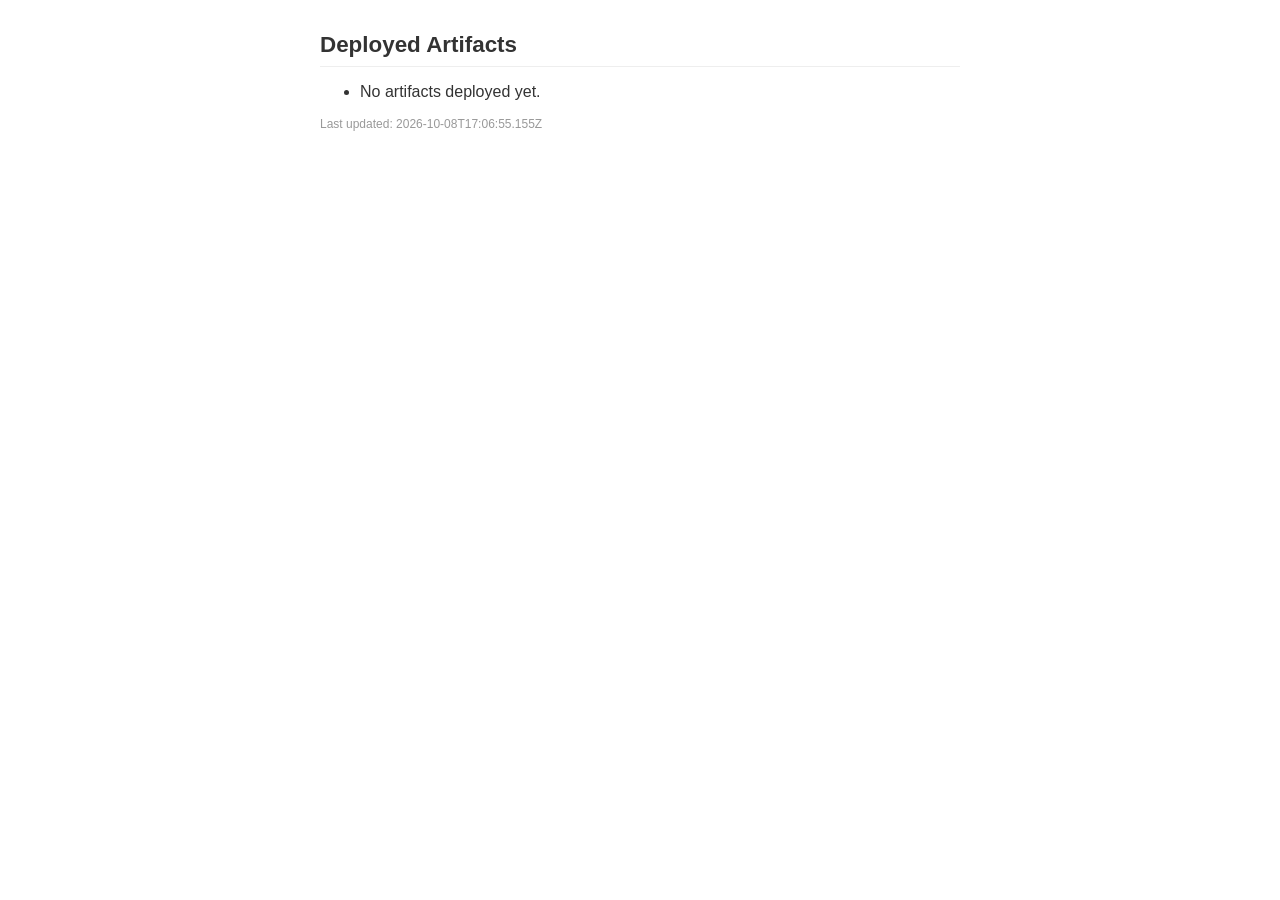
==== index.html @ 6ca5981e "Update index" ====
<!DOCTYPE html>
<html lang="en"><head><meta charset="utf-8"><meta name="viewport" content="width=device-width">
<title>Deployed Artifacts</title>
<style>body{font-family:-apple-system,BlinkMacSystemFont,"Segoe UI",Roboto,sans-serif;max-width:640px;margin:2rem auto;padding:0 1rem;color:#333}
a{color:#0366d6}li{margin:.4rem 0}h1{font-size:1.4rem;border-bottom:1px solid #eee;padding-bottom:.5rem}</style>
</head><body><h1>Deployed Artifacts</h1>
<ul><li>No artifacts deployed yet.</li></ul>
<p style="font-size:.75rem;color:#999">Last updated: 2026-10-08T17:06:55.155Z</p>
</body></html>
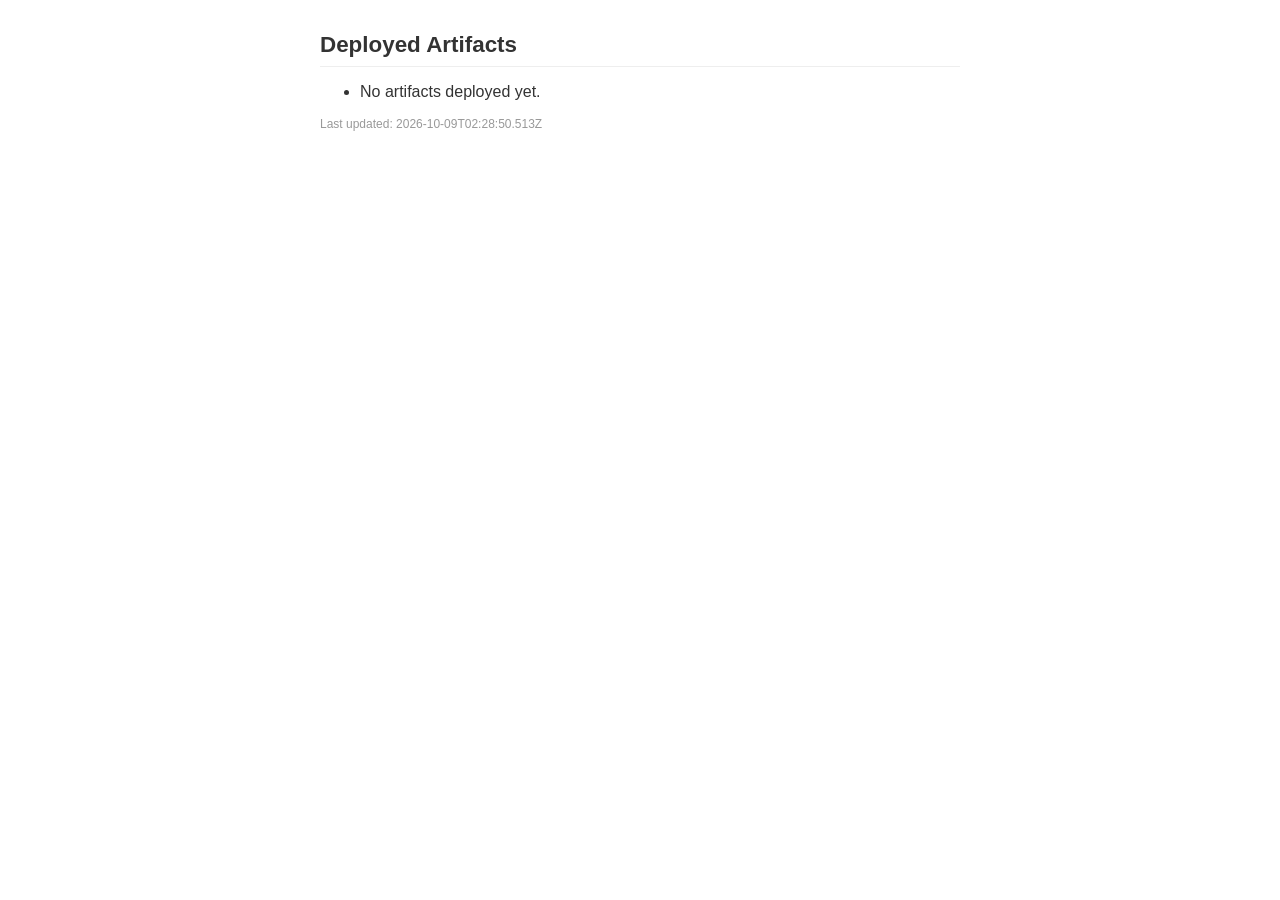
==== commit 1a757205: "Update index" ====
--- a/index.html
+++ b/index.html
@@ -5,5 +5,5 @@
 a{color:#0366d6}li{margin:.4rem 0}h1{font-size:1.4rem;border-bottom:1px solid #eee;padding-bottom:.5rem}</style>
 </head><body><h1>Deployed Artifacts</h1>
 <ul><li>No artifacts deployed yet.</li></ul>
-<p style="font-size:.75rem;color:#999">Last updated: 2026-10-08T17:06:55.155Z</p>
+<p style="font-size:.75rem;color:#999">Last updated: 2026-10-09T02:28:50.513Z</p>
 </body></html>
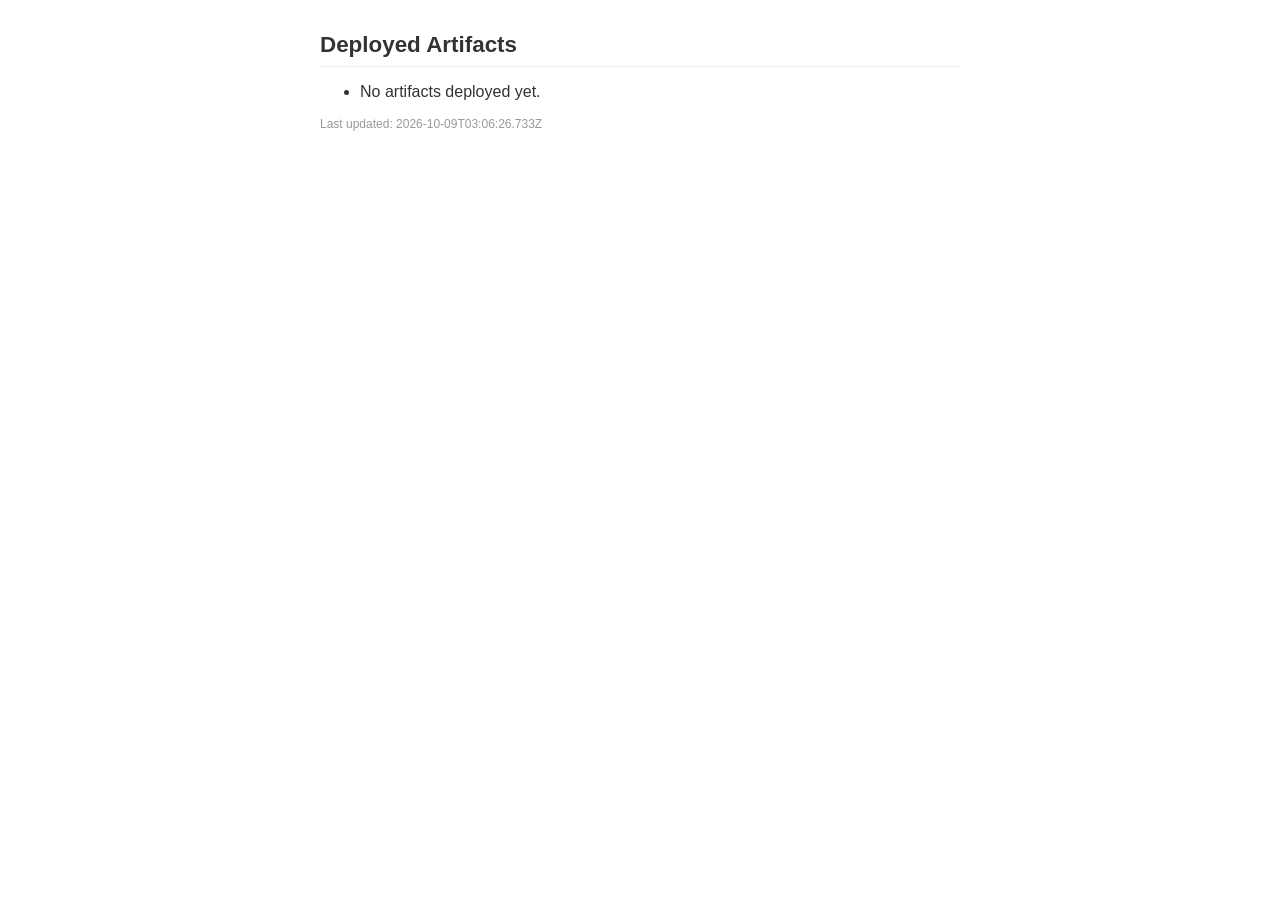
==== commit a786ab7e: "Update index" ====
--- a/index.html
+++ b/index.html
@@ -5,5 +5,5 @@
 a{color:#0366d6}li{margin:.4rem 0}h1{font-size:1.4rem;border-bottom:1px solid #eee;padding-bottom:.5rem}</style>
 </head><body><h1>Deployed Artifacts</h1>
 <ul><li>No artifacts deployed yet.</li></ul>
-<p style="font-size:.75rem;color:#999">Last updated: 2026-10-09T02:28:50.513Z</p>
+<p style="font-size:.75rem;color:#999">Last updated: 2026-10-09T03:06:26.733Z</p>
 </body></html>
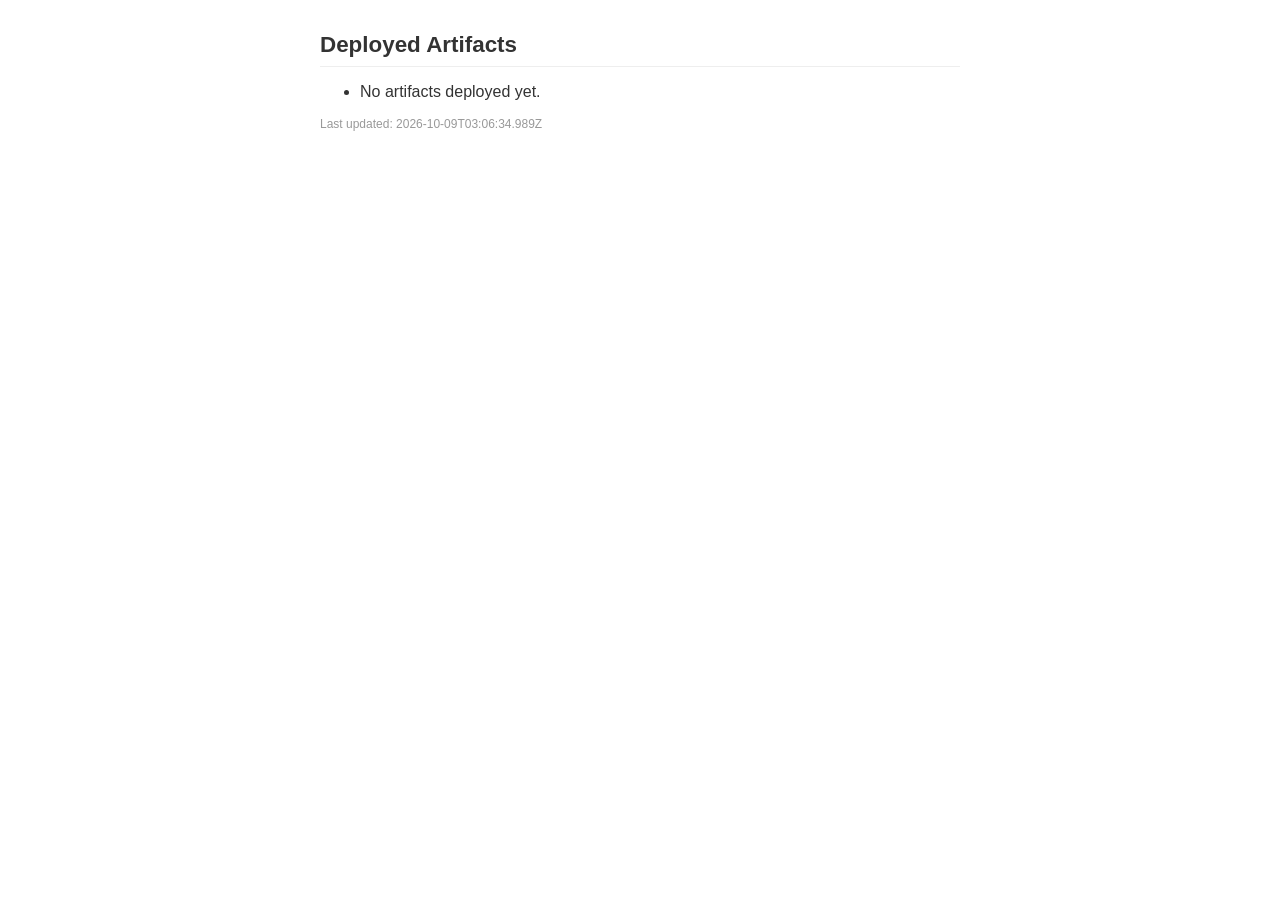
==== commit 077eab20: "Update index" ====
--- a/index.html
+++ b/index.html
@@ -5,5 +5,5 @@
 a{color:#0366d6}li{margin:.4rem 0}h1{font-size:1.4rem;border-bottom:1px solid #eee;padding-bottom:.5rem}</style>
 </head><body><h1>Deployed Artifacts</h1>
 <ul><li>No artifacts deployed yet.</li></ul>
-<p style="font-size:.75rem;color:#999">Last updated: 2026-10-09T03:06:26.733Z</p>
+<p style="font-size:.75rem;color:#999">Last updated: 2026-10-09T03:06:34.989Z</p>
 </body></html>
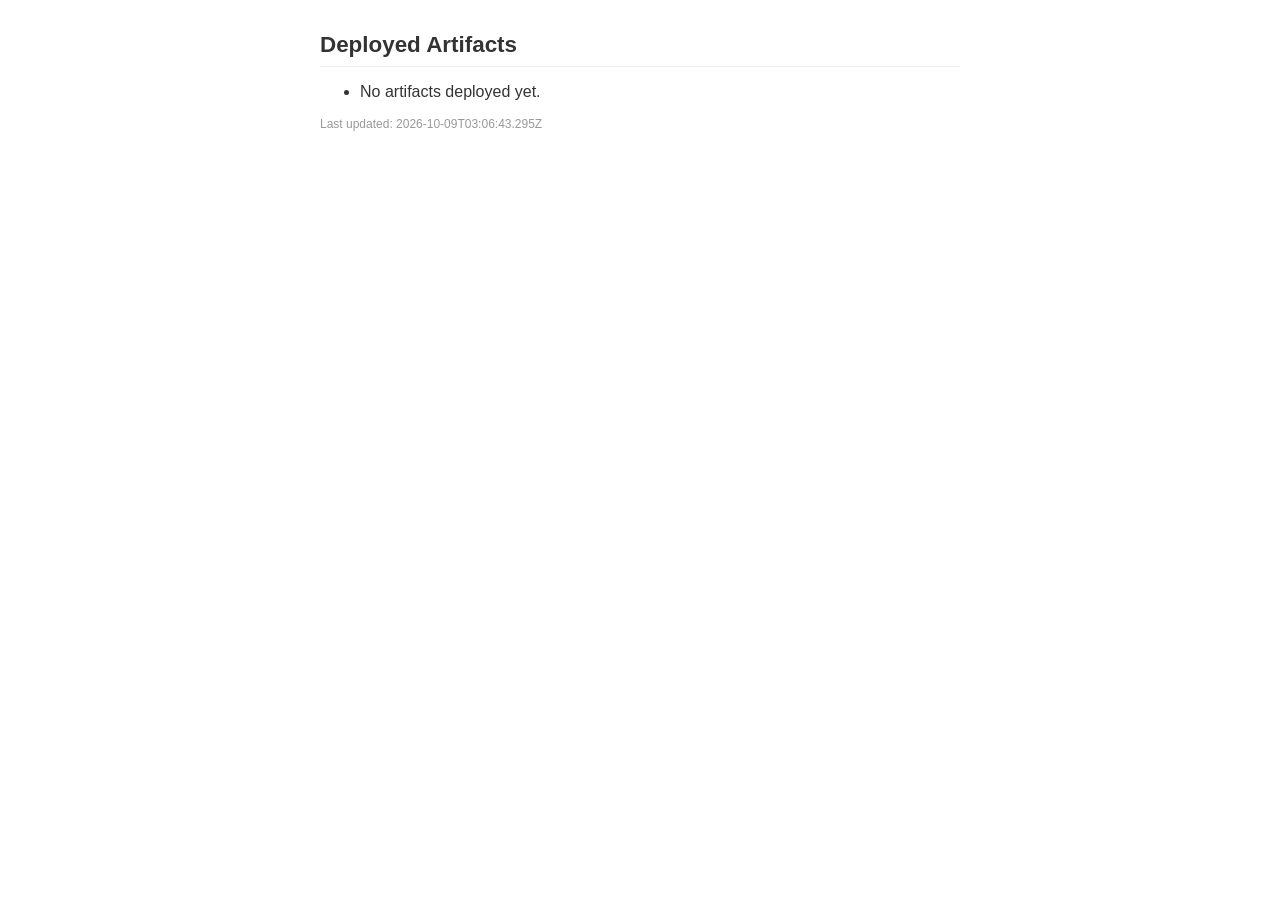
==== commit c70b19d6: "Update index" ====
--- a/index.html
+++ b/index.html
@@ -5,5 +5,5 @@
 a{color:#0366d6}li{margin:.4rem 0}h1{font-size:1.4rem;border-bottom:1px solid #eee;padding-bottom:.5rem}</style>
 </head><body><h1>Deployed Artifacts</h1>
 <ul><li>No artifacts deployed yet.</li></ul>
-<p style="font-size:.75rem;color:#999">Last updated: 2026-10-09T03:06:34.989Z</p>
+<p style="font-size:.75rem;color:#999">Last updated: 2026-10-09T03:06:43.295Z</p>
 </body></html>
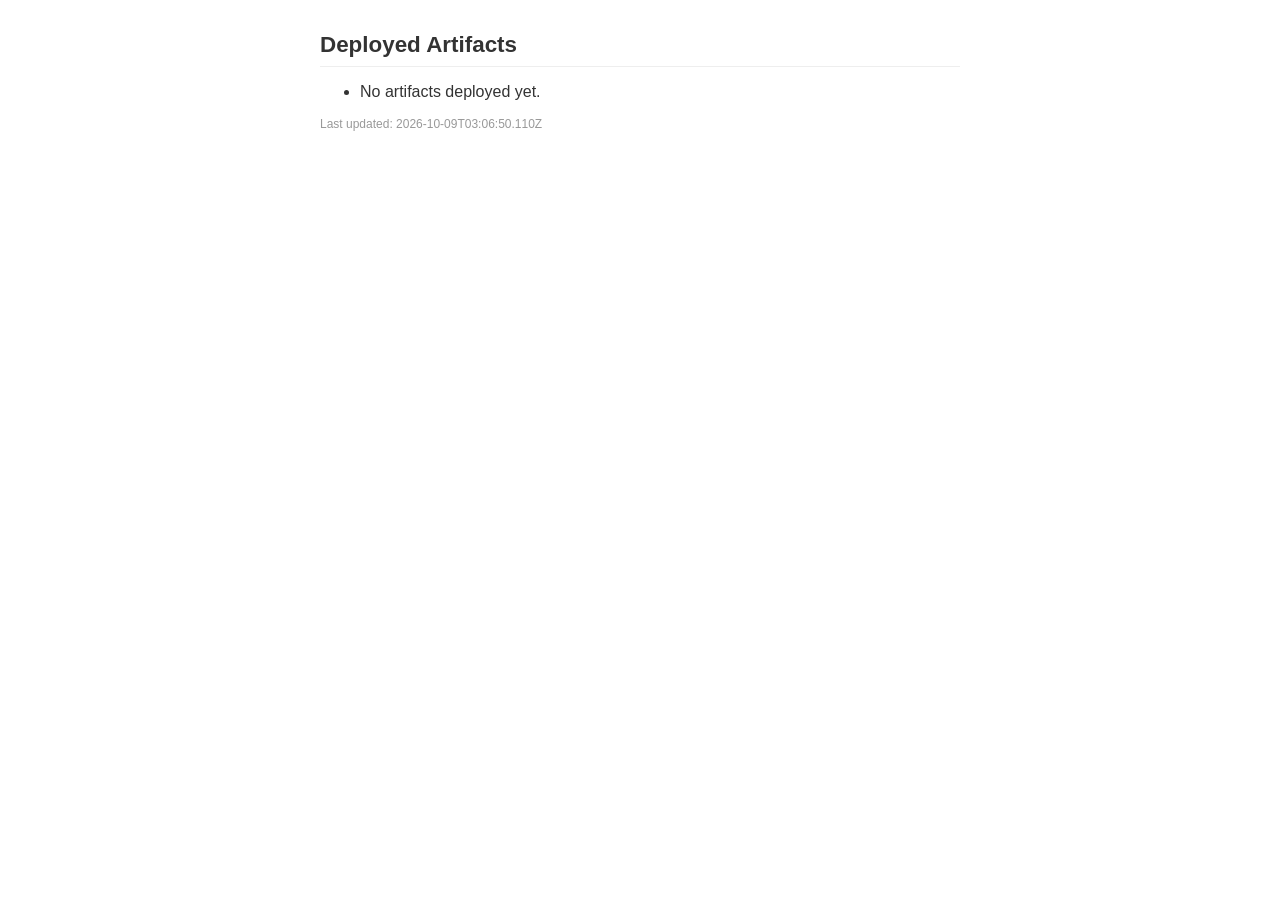
==== commit 1936d972: "Update index" ====
--- a/index.html
+++ b/index.html
@@ -5,5 +5,5 @@
 a{color:#0366d6}li{margin:.4rem 0}h1{font-size:1.4rem;border-bottom:1px solid #eee;padding-bottom:.5rem}</style>
 </head><body><h1>Deployed Artifacts</h1>
 <ul><li>No artifacts deployed yet.</li></ul>
-<p style="font-size:.75rem;color:#999">Last updated: 2026-10-09T03:06:43.295Z</p>
+<p style="font-size:.75rem;color:#999">Last updated: 2026-10-09T03:06:50.110Z</p>
 </body></html>
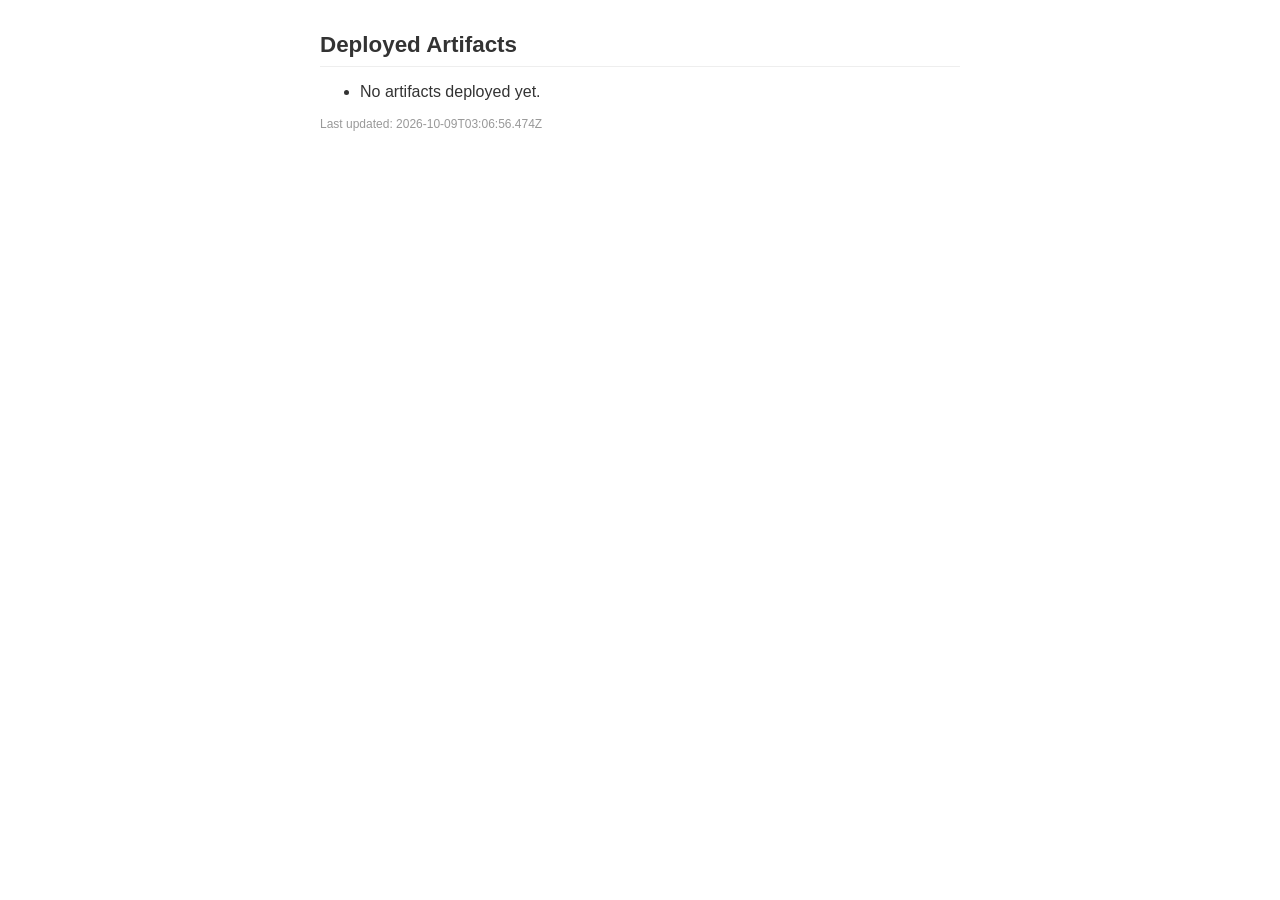
==== commit 7a0ddd6e: "Update index" ====
--- a/index.html
+++ b/index.html
@@ -5,5 +5,5 @@
 a{color:#0366d6}li{margin:.4rem 0}h1{font-size:1.4rem;border-bottom:1px solid #eee;padding-bottom:.5rem}</style>
 </head><body><h1>Deployed Artifacts</h1>
 <ul><li>No artifacts deployed yet.</li></ul>
-<p style="font-size:.75rem;color:#999">Last updated: 2026-10-09T03:06:50.110Z</p>
+<p style="font-size:.75rem;color:#999">Last updated: 2026-10-09T03:06:56.474Z</p>
 </body></html>
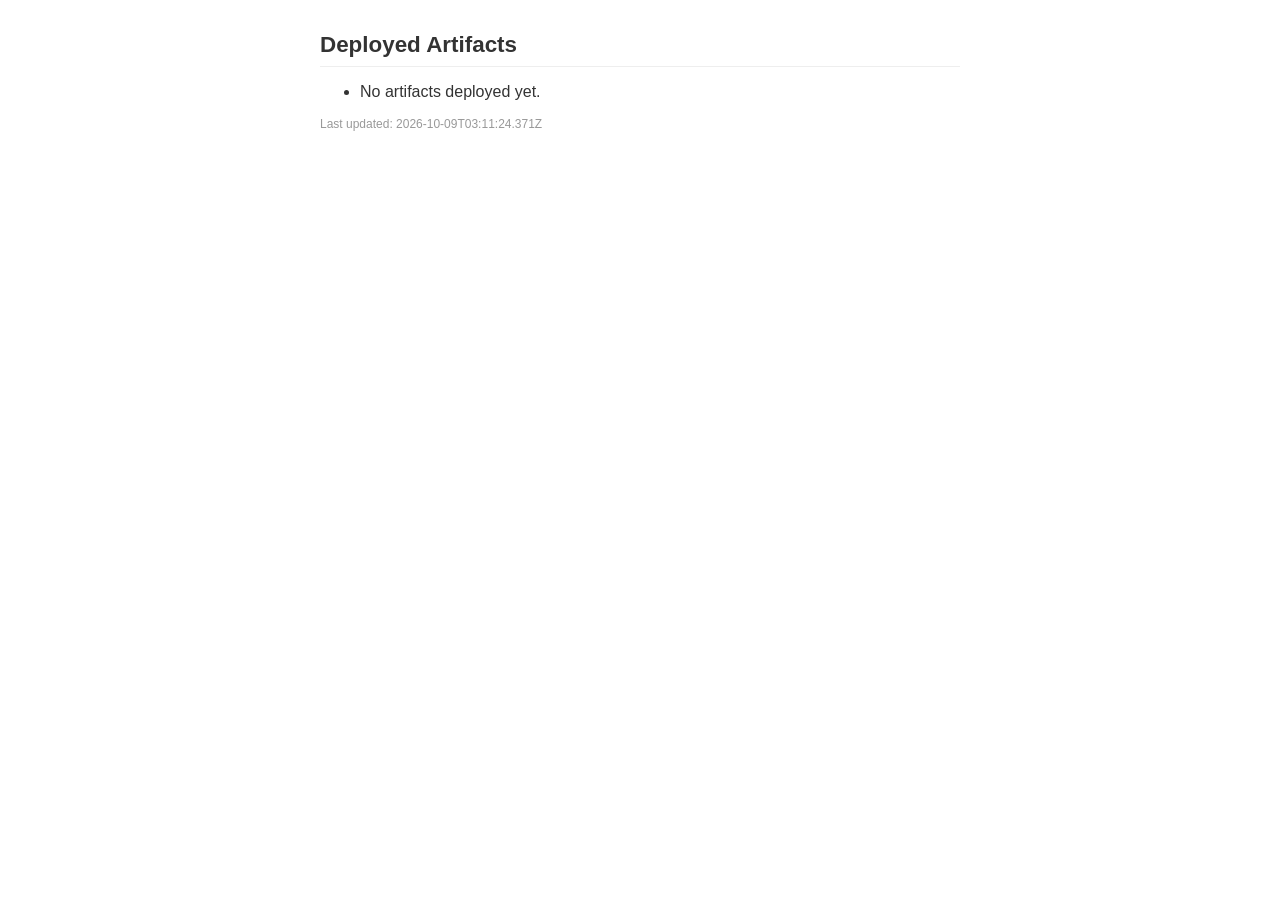
==== commit 0efb3c2b: "Update index" ====
--- a/index.html
+++ b/index.html
@@ -5,5 +5,5 @@
 a{color:#0366d6}li{margin:.4rem 0}h1{font-size:1.4rem;border-bottom:1px solid #eee;padding-bottom:.5rem}</style>
 </head><body><h1>Deployed Artifacts</h1>
 <ul><li>No artifacts deployed yet.</li></ul>
-<p style="font-size:.75rem;color:#999">Last updated: 2026-10-09T03:06:56.474Z</p>
+<p style="font-size:.75rem;color:#999">Last updated: 2026-10-09T03:11:24.371Z</p>
 </body></html>
